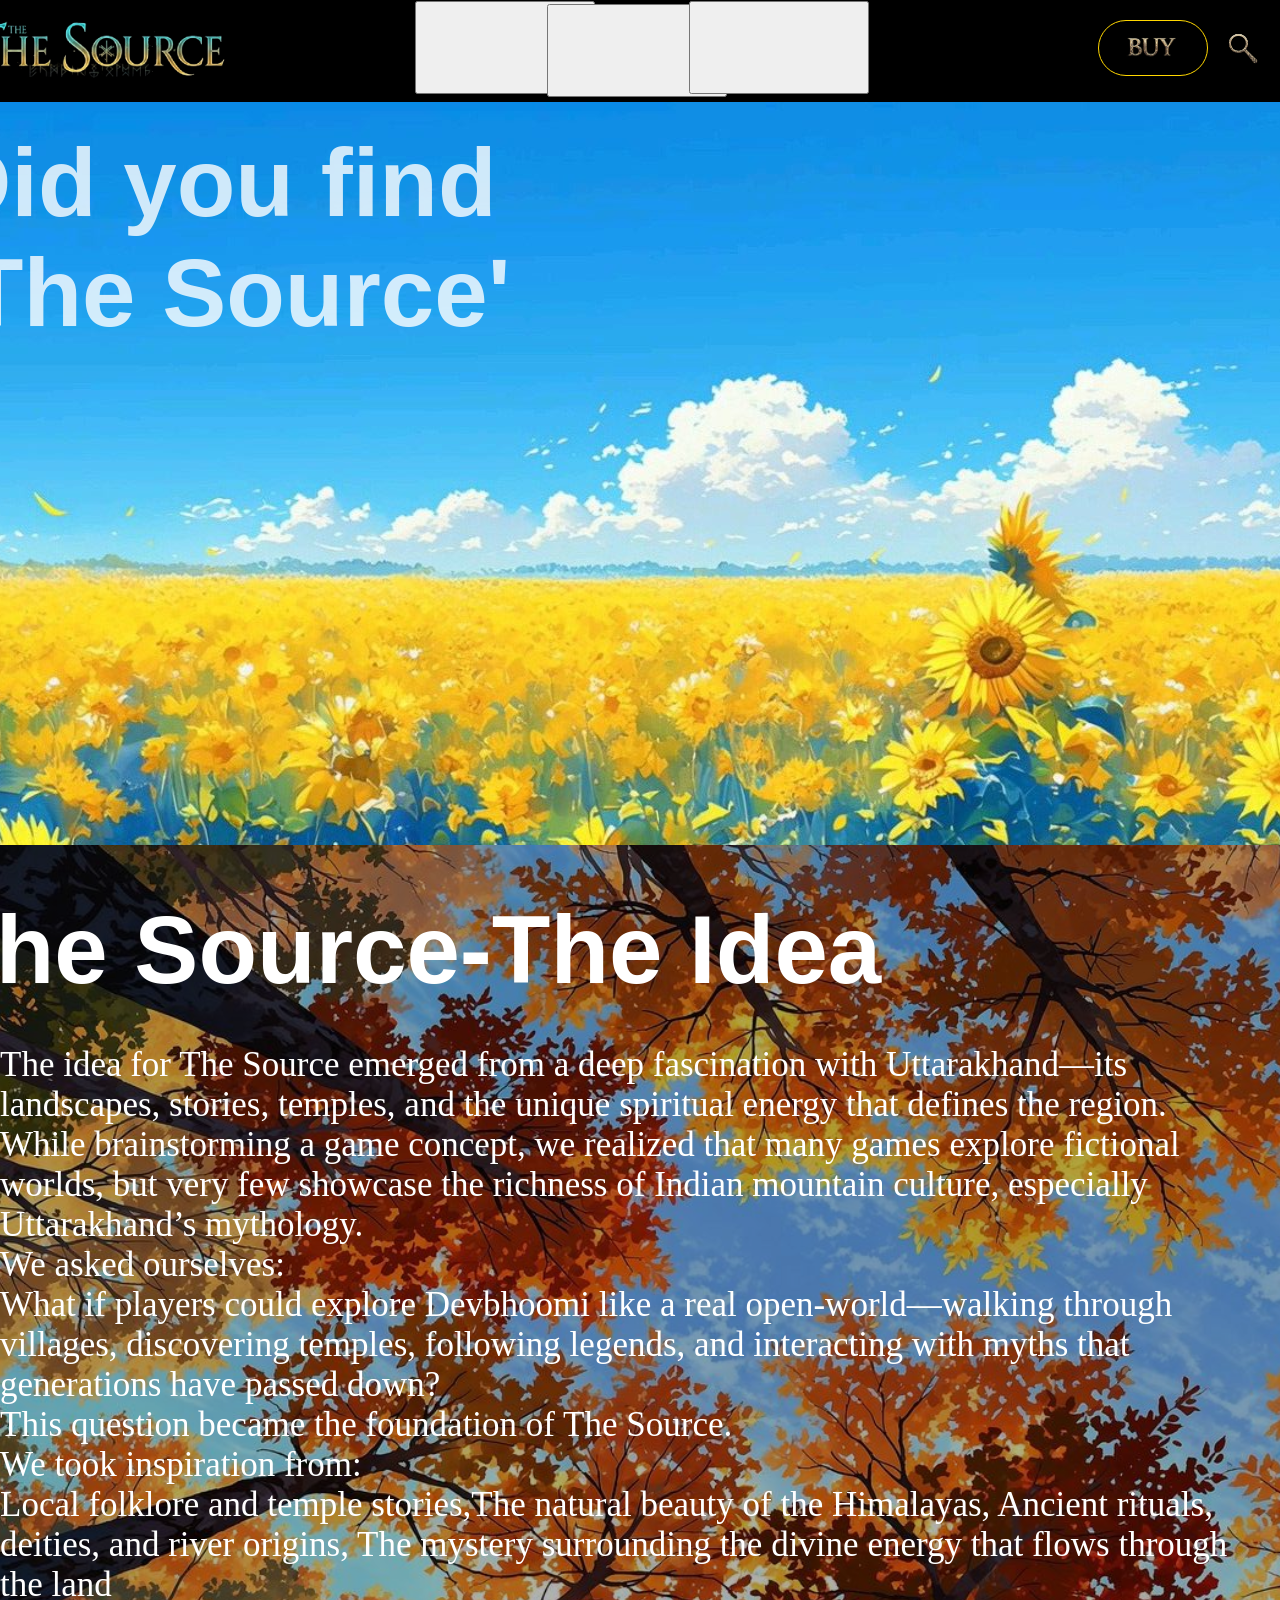
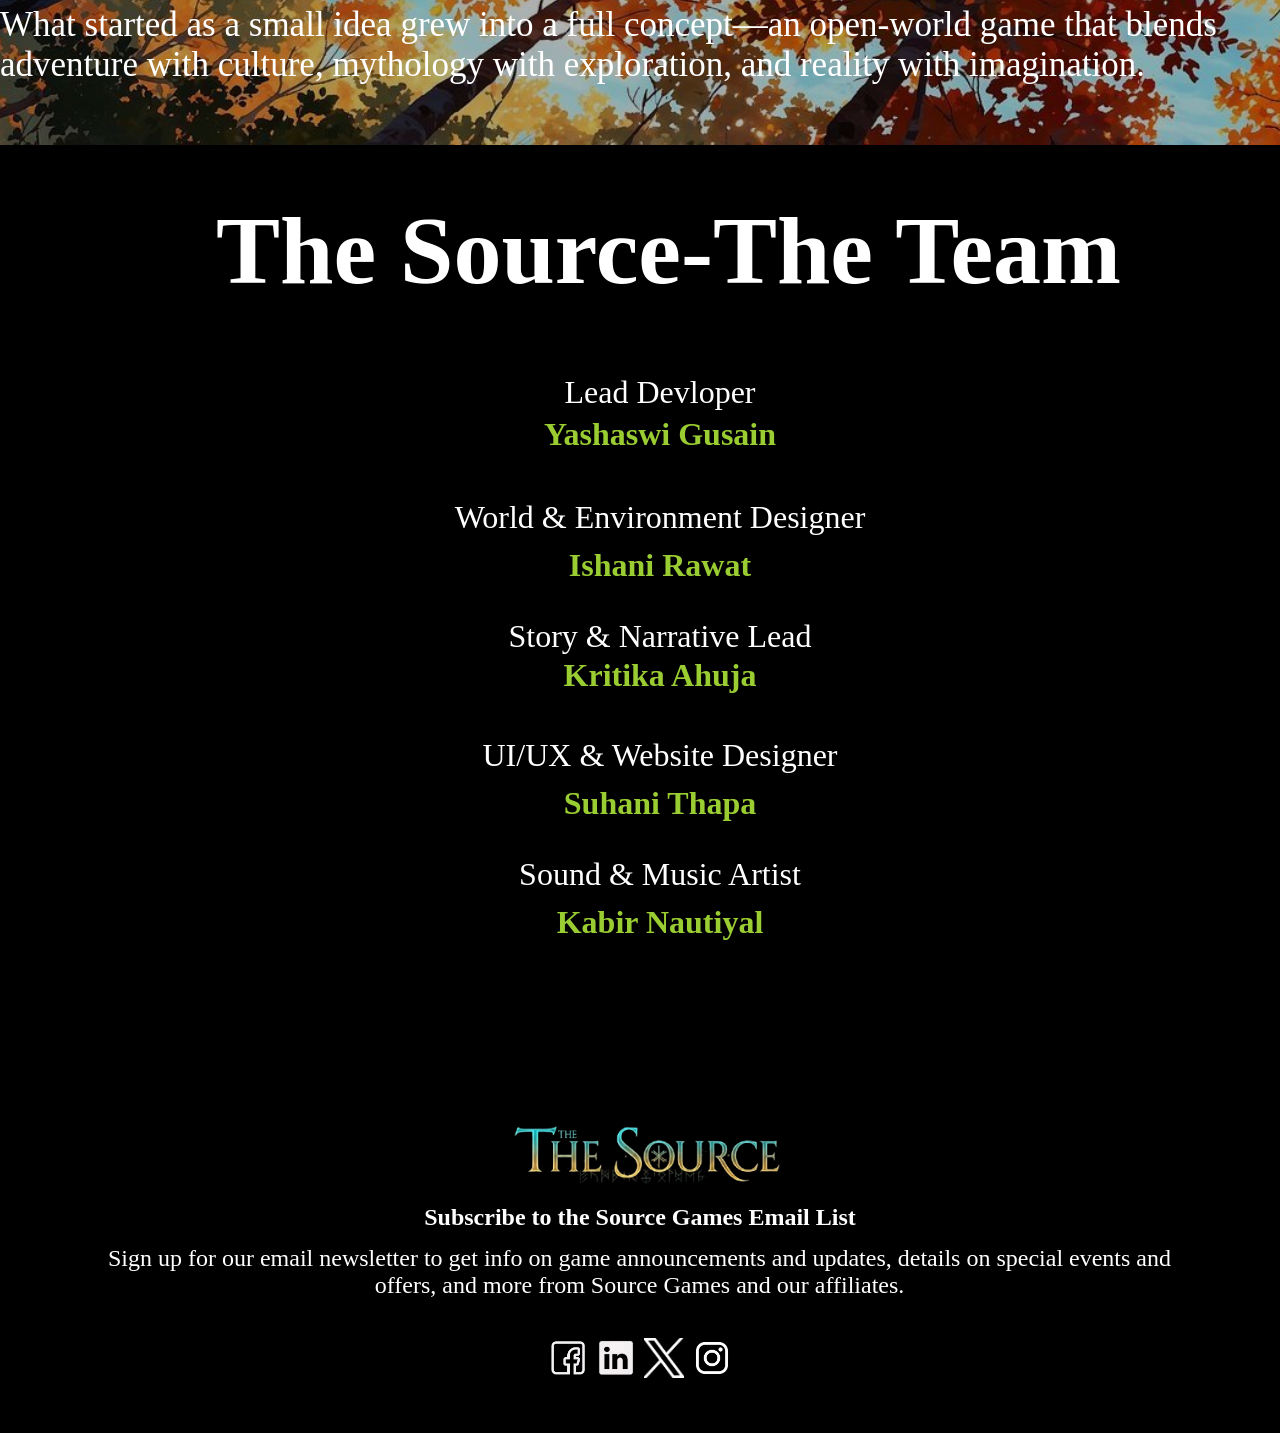
==== About.html @ 4d4bf216 "Day-5_v3_All_Pages_Done" ====
<!DOCTYPE html>
<html lang="en">
<head>
    <meta charset="UTF-8">
    <meta name="viewport" content="width=device-width, initial-scale=1.0">
    <title>Document</title>
    <link rel="stylesheet" href="./About.css">
</head>
<body>
    
<div class="navbar">
        <button class="logo"></button>
        <button class="About"></button>
        <button class="Support"></button>
        <button class="More"></button>
        <button class="Buy"></button>
        <button class="Search"></button>
        <button class="Profile"></button>
    </div>

    <div class="sec1">
        <h2>Did you find <br> 'The Source'</h2>
    </div>

    <div class="sec2">
        <h2>The Source-The Idea</h2>
        <p>The idea for The Source emerged from a deep fascination with Uttarakhand—its landscapes, stories, temples, and the unique spiritual energy that defines the region.
While brainstorming a game concept, we realized that many games explore fictional worlds, but very few showcase the richness of Indian mountain culture, especially Uttarakhand’s mythology.
<br>
We asked ourselves:
<br>
What if players could explore Devbhoomi like a real open-world—walking through villages, discovering temples, following legends, and interacting with myths that generations have passed down?
<br>
This question became the foundation of The Source.
<br>
We took inspiration from:
<br>
Local folklore and temple stories,The natural beauty of the Himalayas, Ancient rituals, deities, and river origins, The mystery surrounding the divine energy that flows through the land
<br>
What started as a small idea grew into a full concept—an open-world game that blends adventure with culture, mythology with exploration, and reality with imagination.
</p>
    </div>

    <div class="sec3">
        <h1>The Source-The Team</h1>
        <h4 class="a">Lead Devloper</h4>
        <h4 class="b"><strong>Yashaswi Gusain</strong></h4>
        <h4 class="c">World & Environment Designer</h4>
        <h4 class="d"><strong>Ishani Rawat</strong></h4>
        <h4 class="e">Story & Narrative Lead</h4>
        <h4 class="f"><strong>Kritika Ahuja</strong></h4>
        <h4 class="g">UI/UX & Website Designer</h4>
        <h4 class="h"><strong>Suhani Thapa</strong></h4>
        <h4 class="i">Sound & Music Artist</h4>
        <h4 class="j"><strong>Kabir Nautiyal</strong></h4>
    </div>

    <div class="Footer">
        <div class="logo7"></div>
        <p class="strong"><strong>Subscribe to the Source Games Email List</strong></p>
        <p class="sign">Sign up for our email newsletter to get info on game announcements and updates, details on special events and offers, and more from Source Games and our affiliates.</p>
        <button class="facebook"></button>
        <button class="twitter"></button>
        <button class="instagram"></button>
        <button class="linkedin"></button>
        <button class="youtube"></button>
    </div>

</body>
</html>
---- About.css ----
*{
    margin: 0;
    padding: 0px;
    box-sizing: border-box;
}
body{
    background-color: black;
    display: flex;
    flex-direction: column;
    justify-content: center;
    align-items: center;
}
.navbar{
    height: 102px;
    width: 1440px;
    background-color: black;
    margin: 0px;
    position: relative;
}

.logo{
    height: 111px;
    width: 391px;
    top:-12px;
    right: 1702px;
    bottom: 3px;
    left: -23px;
    position: absolute;
    background-image: url("cap images/Gemini_Generated_Image_j2ln6qj2ln6qj2ln-removebg-preview.png");
    background-size: cover;
    background-repeat: no-repeat;
    background-position: center;
    background-color: black;
    border: 0px;
}

.About{
    height: 93px;
    width: 180px;
    top: 1px;
    right: 765px;
    bottom: 8px;
    left: 495px;
    position: absolute;
}

.Support{
    height: 93px;
    width: 180px;
    top: 4px;
    right: 633px;
    bottom: 5px;
    left: 627px;
    position: absolute;
}

.More{
    height: 93px;
    width: 180px;
    top: 1px;
    right: 491px;
    bottom: 8px;
    left: 769px;
    position: absolute;
}

.Buy{
    height: 56px;
    width: 110px;
    top: 20px;
    right: 152px;
    bottom: 26px;
    left: 1178px;
    position: absolute;
    border-radius: 50px;
    background-image: url("cap images/Gemini_Generated_Image_oh280yoh280yoh28-removebg-preview.png");
    background-size: cover;
    background-repeat: no-repeat;
    background-position: center;
    background-color: black;
    border: 1px solid gold;
}

.Search{
    height: 67px;
    width: 67px;
    top: 15px;
    right: 85px;
    bottom: 20px;
    left: 1288px;
    position: absolute;
    background-image: url("cap images/Gemini_Generated_Image_vlchwjvlchwjvlch-removebg-preview.png");
    background-size: cover;
    background-repeat: no-repeat;
    background-position: center;
    background-color: black;
    border: 0px;
}

.Profile{
    height: 67px;
    width: 67px;
    top: 15px;
    right: 18px;
    bottom: 20px;
    left: 1355px;
    position: absolute;
    background-image: url("cap images/Gemini_Generated_Image_mceivsmceivsmcei-removebg-preview.png");
    background-size: cover;
    background-repeat: no-repeat;
    background-position: center;
    background-color: black;
    border: 0px;
}

#search-box{
    height: 85px;
    width: 458px;
    top: 232px;
    right: 497px;
    bottom: 192px;
    left: 485px;
    position: absolute;
    border-radius: 50px;
    border: none;
    padding: 20px;
    background-color: black;
    opacity: 0.5;
    color: black;
}

.sec1{
    height: 743px;
    width: 1440px;
    background-image: url("cap images/1a6cfad4905305f734adcc69a7313d26.jpg");
    background-size: cover;
    background-repeat: no-repeat;
    position: relative;
}

.sec1 h2{
    height: 259px;
    width: 629px;
    color: white;
    font-size: 96px;
    top: 26px;
    left: 22px;
    position: absolute;
    font-family: Arial, Helvetica, sans-serif;
    opacity: 0.8;
}

.sec2{
    height: 900px;
    width: 1440px;
    position: relative;
}

.sec2::before{
    content: "";
    position: absolute;
    inset: 0;
    background-image: url("cap images/d0c78e0a2afe5ef4c8c9af0c59337c23.jpg");
    background-size: cover;
    background-repeat: no-repeat;
    opacity: 0.7;
    z-index: -1; 
}

.sec2 h2{
    height: 100px;
    width: 1074px;
    font-size: 96px;
    top: 50px;
    left: 17px;
    position: absolute;
    color: white;
    font-size: 96px;
    font-family: Arial, Helvetica, sans-serif;
}

.sec2 p{
    height: 81px;
    width: 1260px;
    top: 200px;
    left: 80px;
    color: white;
    font-size: 35px;
    position: absolute;
}

.sec3{
    height: 900px;
    width: 1400px;
    position: relative;
}

.sec3 h1{
    height: 259px;
    width: 906px;
    font-size: 96px;
    color: white;
    top: 50px;
    left: 276px;
    position: absolute;
}

.a{
    height: 60px;
    width: 1124px;
    top: 229px;
    left: 158px;
    position: absolute;
    color: white;
    font-size: 32px;
    text-align: center;
    font-weight: 100;
}

.b{
    height: 60px;
    width: 1124px;
    top: 271px;
    left: 158px;
    position: absolute;
    color: yellowgreen;
    font-size: 32px;
    text-align: center;
}

.c{
    height: 60px;
    width: 1124px;
    top: 354px;
    left: 158px;
    position: absolute;
    color: white;
    font-size: 32px;
    text-align: center;
    font-weight: 100;
}

.d{
    height: 60px;
    width: 1124px;
    top: 402px;
    left: 158px;
    position: absolute;
    color: yellowgreen;
    font-size: 32px;
    text-align: center;
}

.e{
    height: 60px;
    width: 1124px;
    top: 473px;
    left: 158px;
    position: absolute;
    color: white;
    font-size: 32px;
    text-align: center;
    font-weight: 100;
}

.f{
    height: 60px;
    width: 1124px;
    top: 512px;
    left: 158px;
    position: absolute;
    color: yellowgreen;
    font-size: 32px;
    text-align: center;
}

.g{
    height: 60px;
    width: 1124px;
    top: 592px;
    left: 158px;
    position: absolute;
    color: white;
    font-size: 32px;
    text-align: center;
    font-weight: 100;
}

.h{
    height: 60px;
    width: 1124px;
    top: 640px;
    left: 158px;
    position: absolute;
    color: yellowgreen;
    font-size: 32px;
    text-align: center;
}

.i{
    height: 60px;
    width: 1124px;
    top: 711px;
    left: 158px;
    position: absolute;
    color: white;
    font-size: 32px;
    text-align: center;
    font-weight: 100;
}

.j{
    height: 60px;
    width: 1124px;
    top: 759px;
    left: 158px;
    position: absolute;
    color: yellowgreen;
    font-size: 32px;
    text-align: center;
}

.Footer{
    height: 388px;
    width: 1440px;
    position: relative;
    background-color: black;
}

.logo7{
    height: 111px;
    width: 401px;
    top: 48px;
    right: 515px;
    bottom: 229px;      
    left: 524px;
    position: absolute;
    background-color: black;
    background-image: url("cap images/Gemini_Generated_Image_j2ln6qj2ln6qj2ln-removebg-preview.png");
    background-size: cover;
    background-repeat: no-repeat;
    background-position: center;
}

.strong{
    height: 36px;
    width: 1440px;
    top: 159px;     
    right: 0px;
    bottom: 193px;
    left: 0px;
    font-size: 24px;
    position: absolute;
    text-align: center;
    color: white;
}

.sign{
    height: 72px;
    width: 1077px;
    top: 200px;
    right: 182px;
    bottom: 116px;
    left: 181px;
    font-size: 24px;
    position: absolute;
    text-align: center;
    color: white;
}

.facebook{
    height: 40px;
    width: 40px;
    top: 293px;
    right: 772px;
    bottom: 55px;
    left: 628px;
    position: absolute;
    background-image: url("cap images/f5a0bum23hqqkb7qk2q1h1lpje.png");
    background-size: cover;
    background-repeat: no-repeat;
    background-position: center;
    background-color: black;
    border: none;
}

.linkedin{
    height: 40px;
    width: 40px;
    top: 293px;
    right: 724px;
    bottom: 55px;
    left: 676px;
    position: absolute;
    background-image: url("cap images/3kft339tguuarggagqlqho6dbh.png");
    background-size: cover;
    background-repeat: no-repeat;
    background-position: center;
    background-color: black;
    border: none;
}
.twitter{
    height: 40px;
    width: 40px;
    top: 293px;
    right: 676px;
    bottom: 55px;
    left: 724px;
    position: absolute;
    background-image: url("cap images/Twitter-X-White-Logo-PNG.png");
    background-size: cover;
    background-repeat: no-repeat;
    background-position: center;
    background-color: black;
    border: none;
}
.instagram{
    height: 40px;
    width: 40px;
    top: 293px;
    right: 628px;
    bottom: 55px;
    left: 772px;
    position: absolute;
    background-image: url("cap images/image copy 7.png");
    background-size: cover;
    background-repeat: no-repeat;
    background-position: center;
    background-color: black;
    border: none;
}
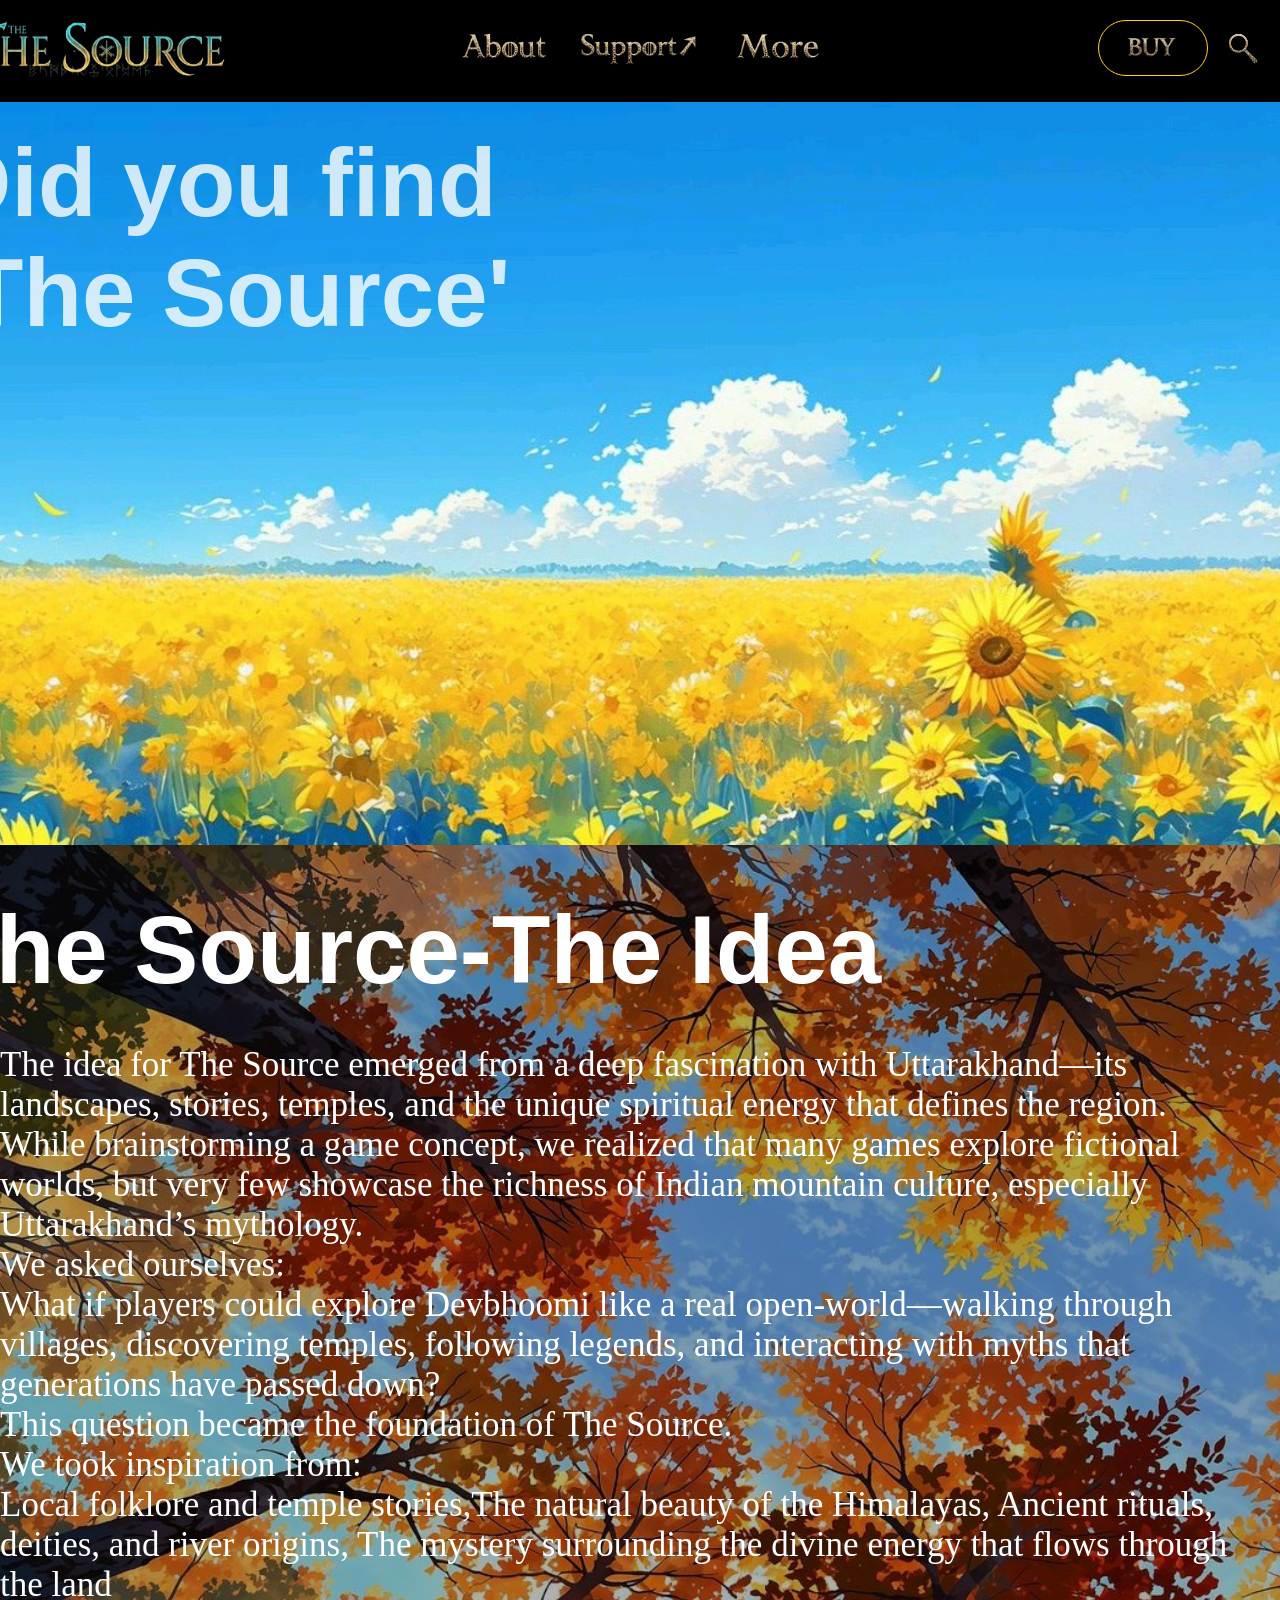
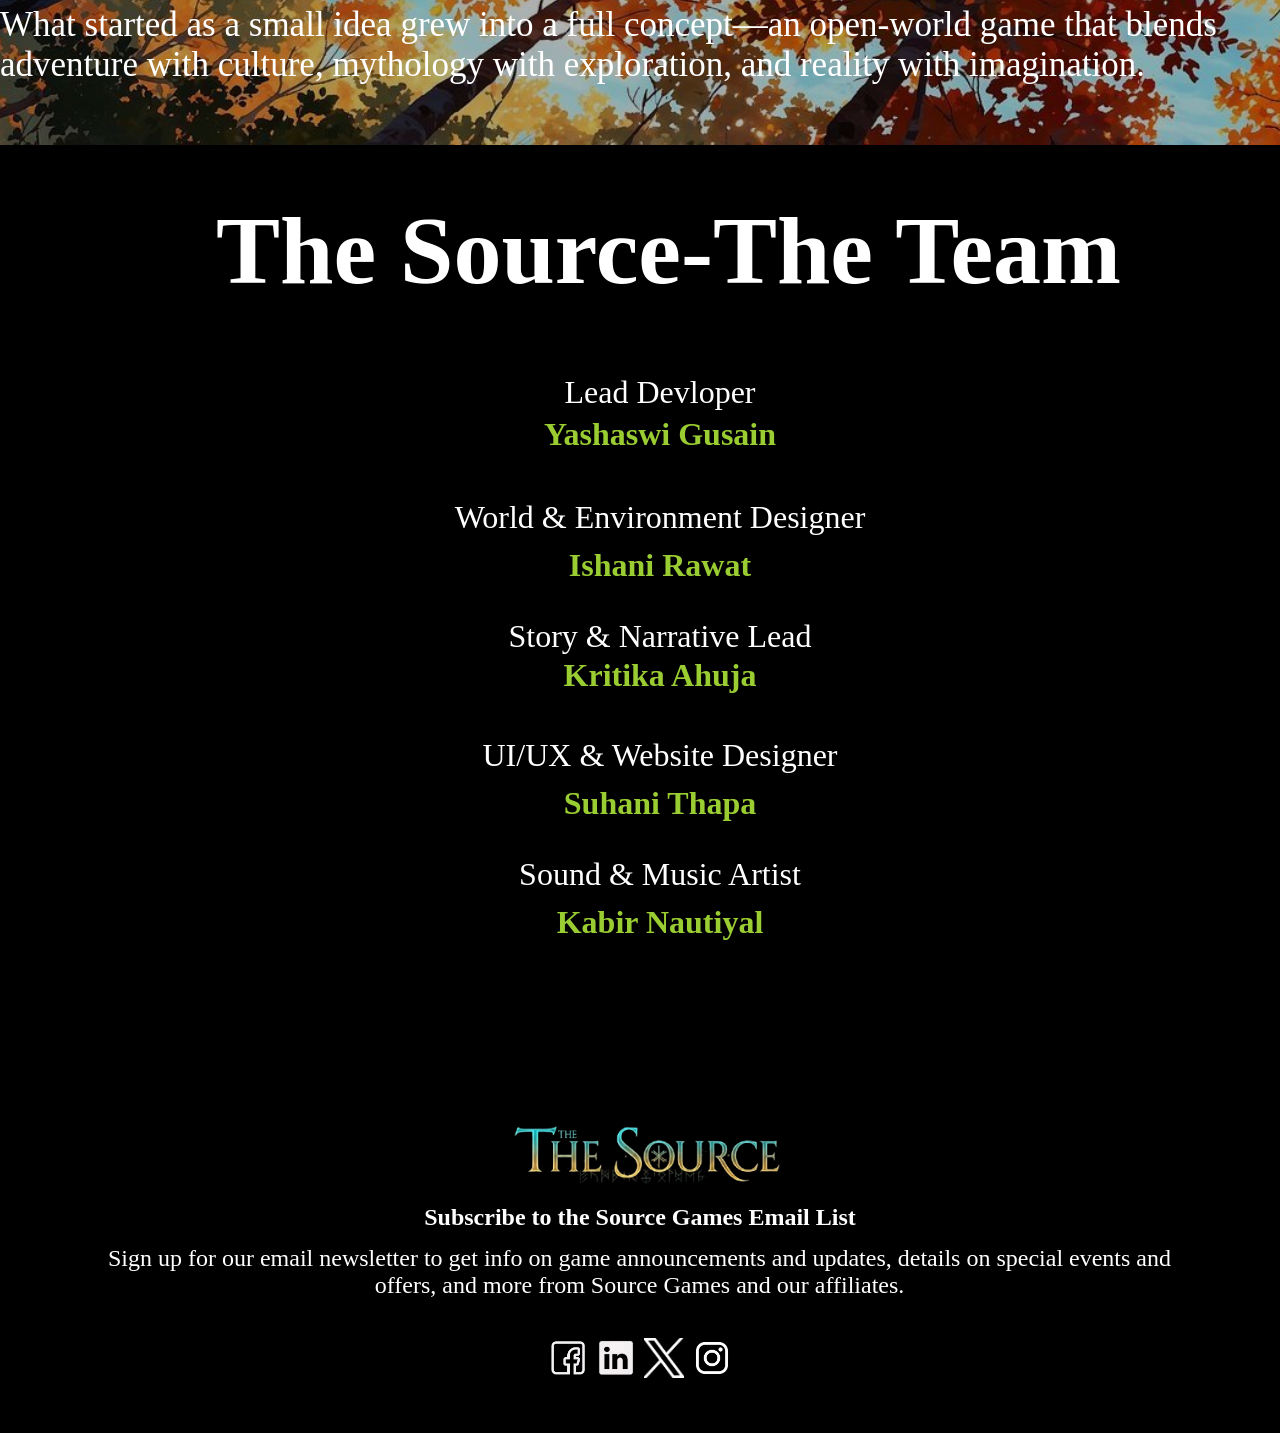
==== commit 2594abe3: "Day-6_More_Detailing" ====
--- a/About.html
+++ b/About.html
@@ -9,13 +9,13 @@
 <body>
     
 <div class="navbar">
-        <button class="logo"></button>
-        <button class="About"></button>
-        <button class="Support"></button>
-        <button class="More"></button>
-        <button class="Buy"></button>
-        <button class="Search"></button>
-        <button class="Profile"></button>
+        <a href="./PAGE1.HTML"><button class="logo"></button></a>
+        <a href="./About.html"><button class="About"></button></a>
+        <a href="./Support.html"><button class="Support"></button></a>
+        <a href="./More.html"><button class="More"></button></a>
+        <a href="#"><button class="Buy"></button></a>
+        <a href="#"><button class="Search"></button></a>
+        <a href="#"><button class="Profile"></button></a>
     </div>
 
     <div class="sec1">
@@ -59,11 +59,11 @@
         <div class="logo7"></div>
         <p class="strong"><strong>Subscribe to the Source Games Email List</strong></p>
         <p class="sign">Sign up for our email newsletter to get info on game announcements and updates, details on special events and offers, and more from Source Games and our affiliates.</p>
-        <button class="facebook"></button>
-        <button class="twitter"></button>
-        <button class="instagram"></button>
-        <button class="linkedin"></button>
-        <button class="youtube"></button>
+        <a href="#"><button class="facebook"></button></a>
+        <a href="#"></a><button class="twitter"></button></a>
+        <a href="#"></a><button class="instagram"></button></a>
+        <a href="#"></a><button class="linkedin"></button></a>
+        <a href="#"></a><button class="youtube"></button></a>
     </div>
 
 </body>
--- a/About.css
+++ b/About.css
@@ -42,6 +42,13 @@
     bottom: 8px;
     left: 495px;
     position: absolute;
+    background-image: url("cap images/Gemini_Generated_Image_ah5ysaah5ysaah5y-removebg-preview.png");
+    background-size: cover;
+    background-repeat: no-repeat;
+    background-position: center;
+    background-color: black;
+    border-radius: 50px;
+    border: none;
 }
 
 .Support{
@@ -52,6 +59,14 @@
     bottom: 5px;
     left: 627px;
     position: absolute;
+    background-image: url("cap images/Gemini_Generated_Image_rwcdjyrwcdjyrwcd-removebg-preview.png");
+    background-size: cover;
+    background-repeat: no-repeat;
+    background-position: center;
+    background-color: black;
+    border-radius: 50px;
+    border: none;
+    z-index: 1;
 }
 
 .More{
@@ -62,6 +77,13 @@
     bottom: 8px;
     left: 769px;
     position: absolute;
+    background-image: url("cap images/Gemini_Generated_Image_52whpf52whpf52wh-removebg-preview.png");
+    background-size: cover;
+    background-repeat: no-repeat;
+    background-position: center;
+    background-color: black;
+    border-radius: 50px;
+    border: none;
 }
 
 .Buy{
@@ -136,6 +158,7 @@
     background-size: cover;
     background-repeat: no-repeat;
     position: relative;
+    border-radius: 30px;
 }
 
 .sec1 h2{
@@ -428,4 +451,8 @@
     background-position: center;
     background-color: black;
     border: none;
+}
+
+button:hover{
+    cursor: pointer;
 }
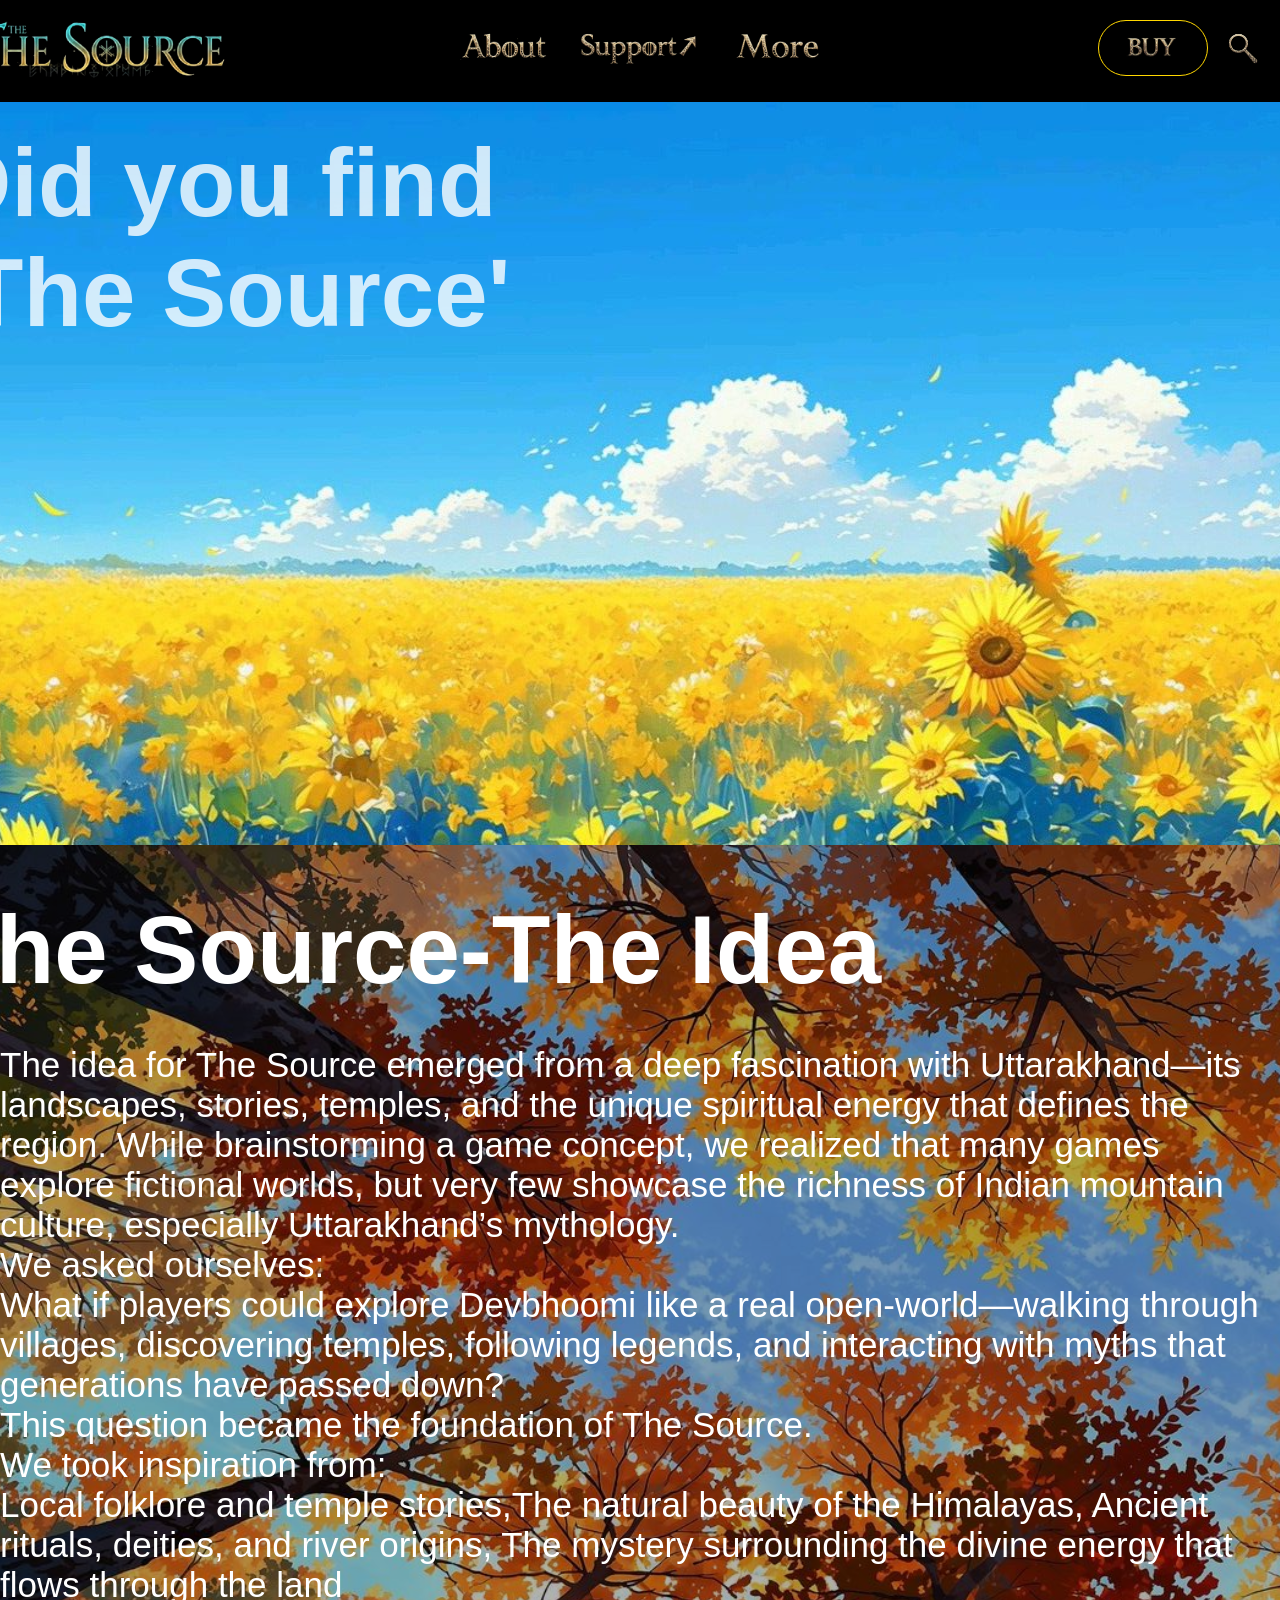
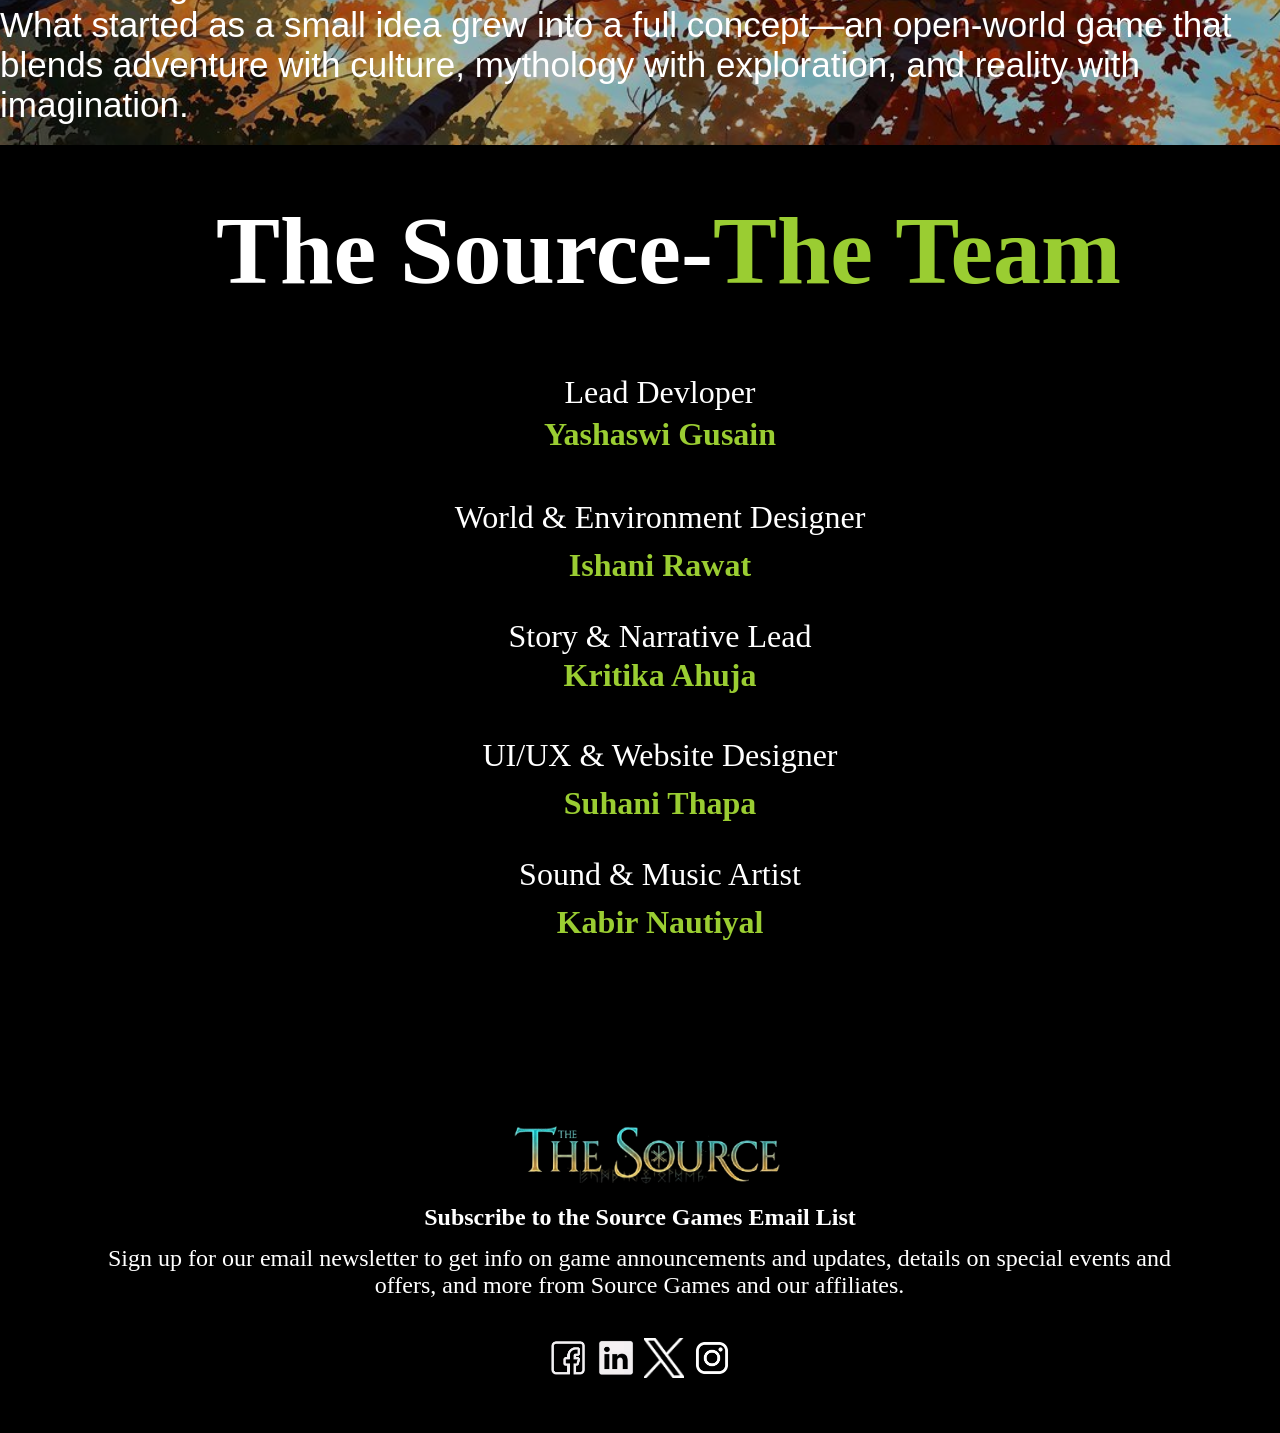
==== commit d62f1f3d: "Day-6_v2" ====
--- a/About.html
+++ b/About.html
@@ -42,7 +42,7 @@
     </div>
 
     <div class="sec3">
-        <h1>The Source-The Team</h1>
+        <h1>The Source-<span style="color: yellowgreen;">The Team</span></h1>
         <h4 class="a">Lead Devloper</h4>
         <h4 class="b"><strong>Yashaswi Gusain</strong></h4>
         <h4 class="c">World & Environment Designer</h4>
--- a/About.css
+++ b/About.css
@@ -210,7 +210,9 @@
     color: white;
     font-size: 35px;
     position: absolute;
-}
+    font-family: Arial, Helvetica, sans-serif;
+}
+
 
 .sec3{
     height: 900px;
@@ -240,6 +242,10 @@
     font-weight: 100;
 }
 
+.a:hover{
+    font-size: 35px;
+}
+
 .b{
     height: 60px;
     width: 1124px;
@@ -251,6 +257,10 @@
     text-align: center;
 }
 
+.b:hover{
+    font-size: 37px;
+}
+
 .c{
     height: 60px;
     width: 1124px;
@@ -263,6 +273,10 @@
     font-weight: 100;
 }
 
+.c:hover{
+    font-size: 35px;
+}
+
 .d{
     height: 60px;
     width: 1124px;
@@ -274,6 +288,10 @@
     text-align: center;
 }
 
+.d:hover{
+   font-size: 37px; 
+}
+
 .e{
     height: 60px;
     width: 1124px;
@@ -286,6 +304,10 @@
     font-weight: 100;
 }
 
+.e:hover{
+    font-size: 35px;
+}
+
 .f{
     height: 60px;
     width: 1124px;
@@ -297,6 +319,10 @@
     text-align: center;
 }
 
+.f:hover{
+    font-size: 37px;
+}
+
 .g{
     height: 60px;
     width: 1124px;
@@ -309,6 +335,10 @@
     font-weight: 100;
 }
 
+.g:hover{
+    font-size: 35px;
+}
+
 .h{
     height: 60px;
     width: 1124px;
@@ -320,6 +350,10 @@
     text-align: center;
 }
 
+.h:hover{
+    font-size: 37px;
+}
+
 .i{
     height: 60px;
     width: 1124px;
@@ -332,6 +366,10 @@
     font-weight: 100;
 }
 
+.i:hover{
+    font-size: 35px;
+}
+
 .j{
     height: 60px;
     width: 1124px;
@@ -341,6 +379,10 @@
     color: yellowgreen;
     font-size: 32px;
     text-align: center;
+}
+
+.j:hover{
+    font-size: 37px;
 }
 
 .Footer{
@@ -455,4 +497,5 @@
 
 button:hover{
     cursor: pointer;
-}+}
+
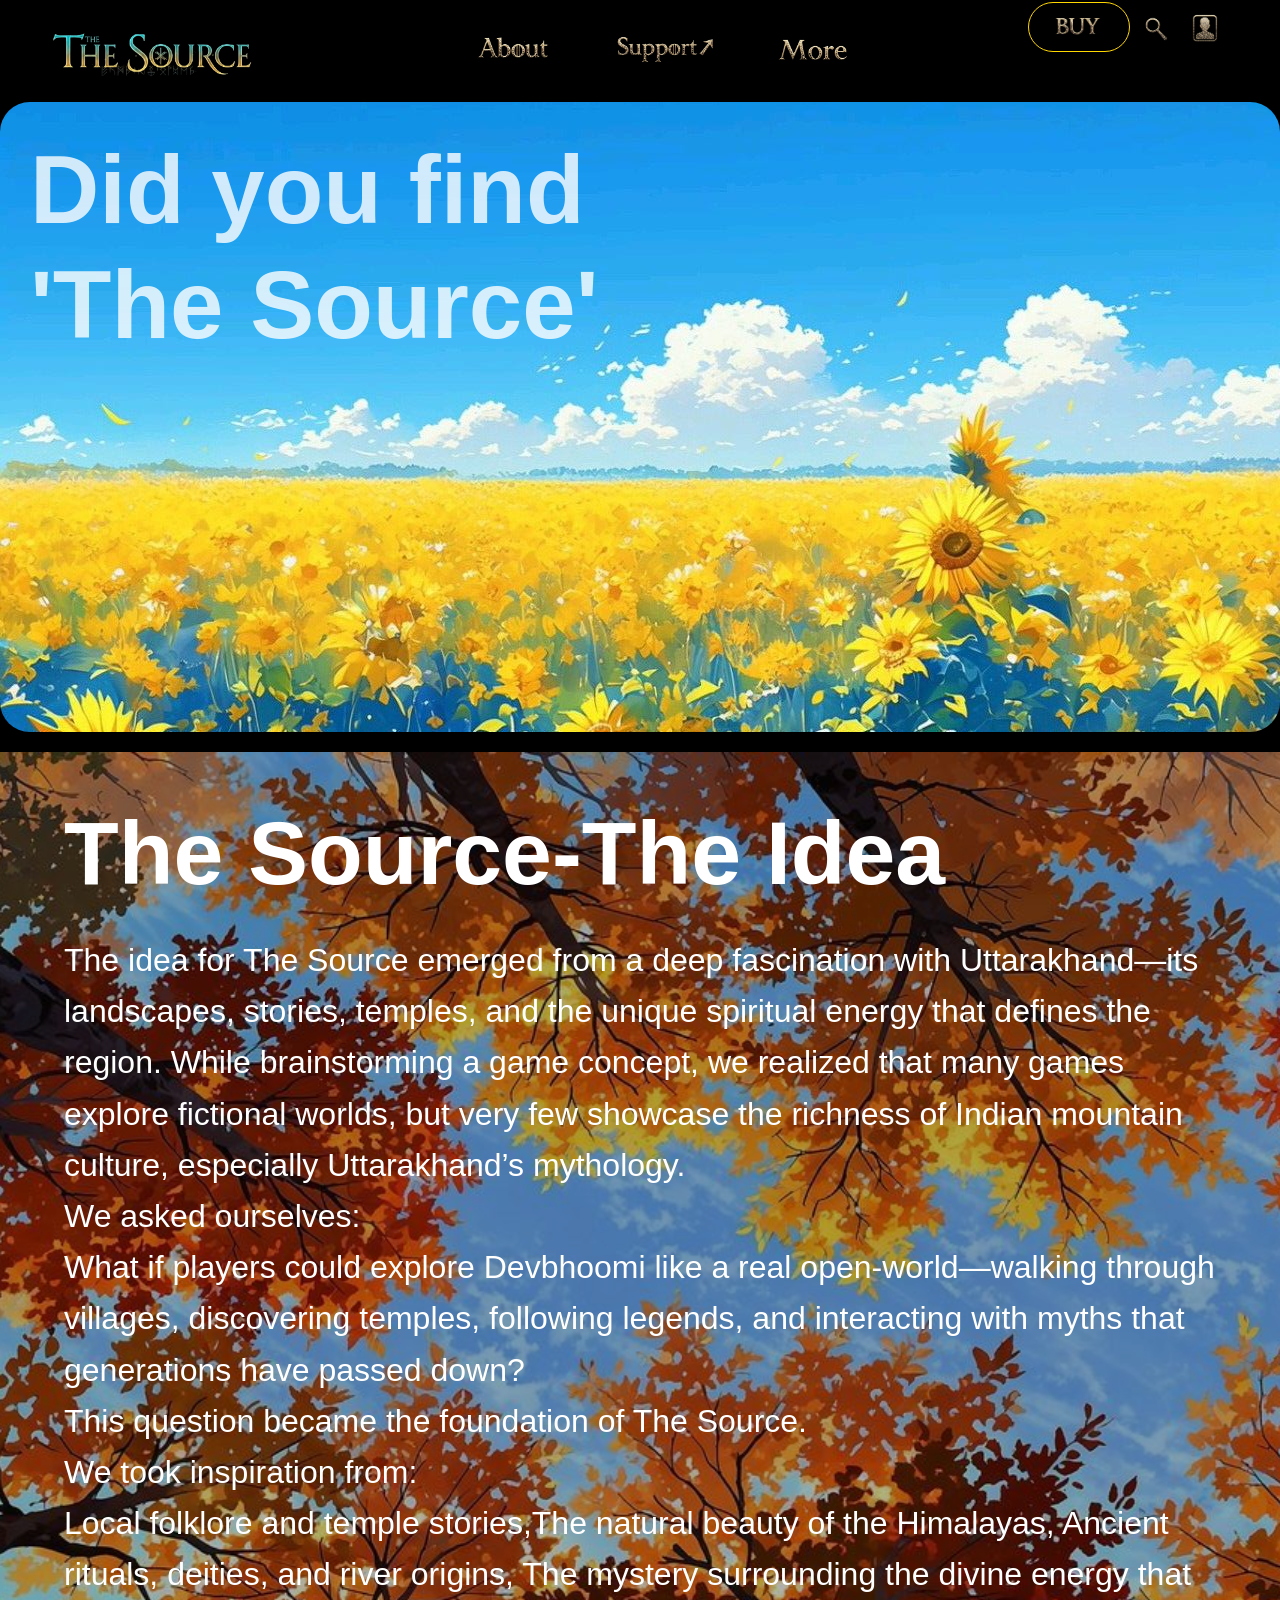
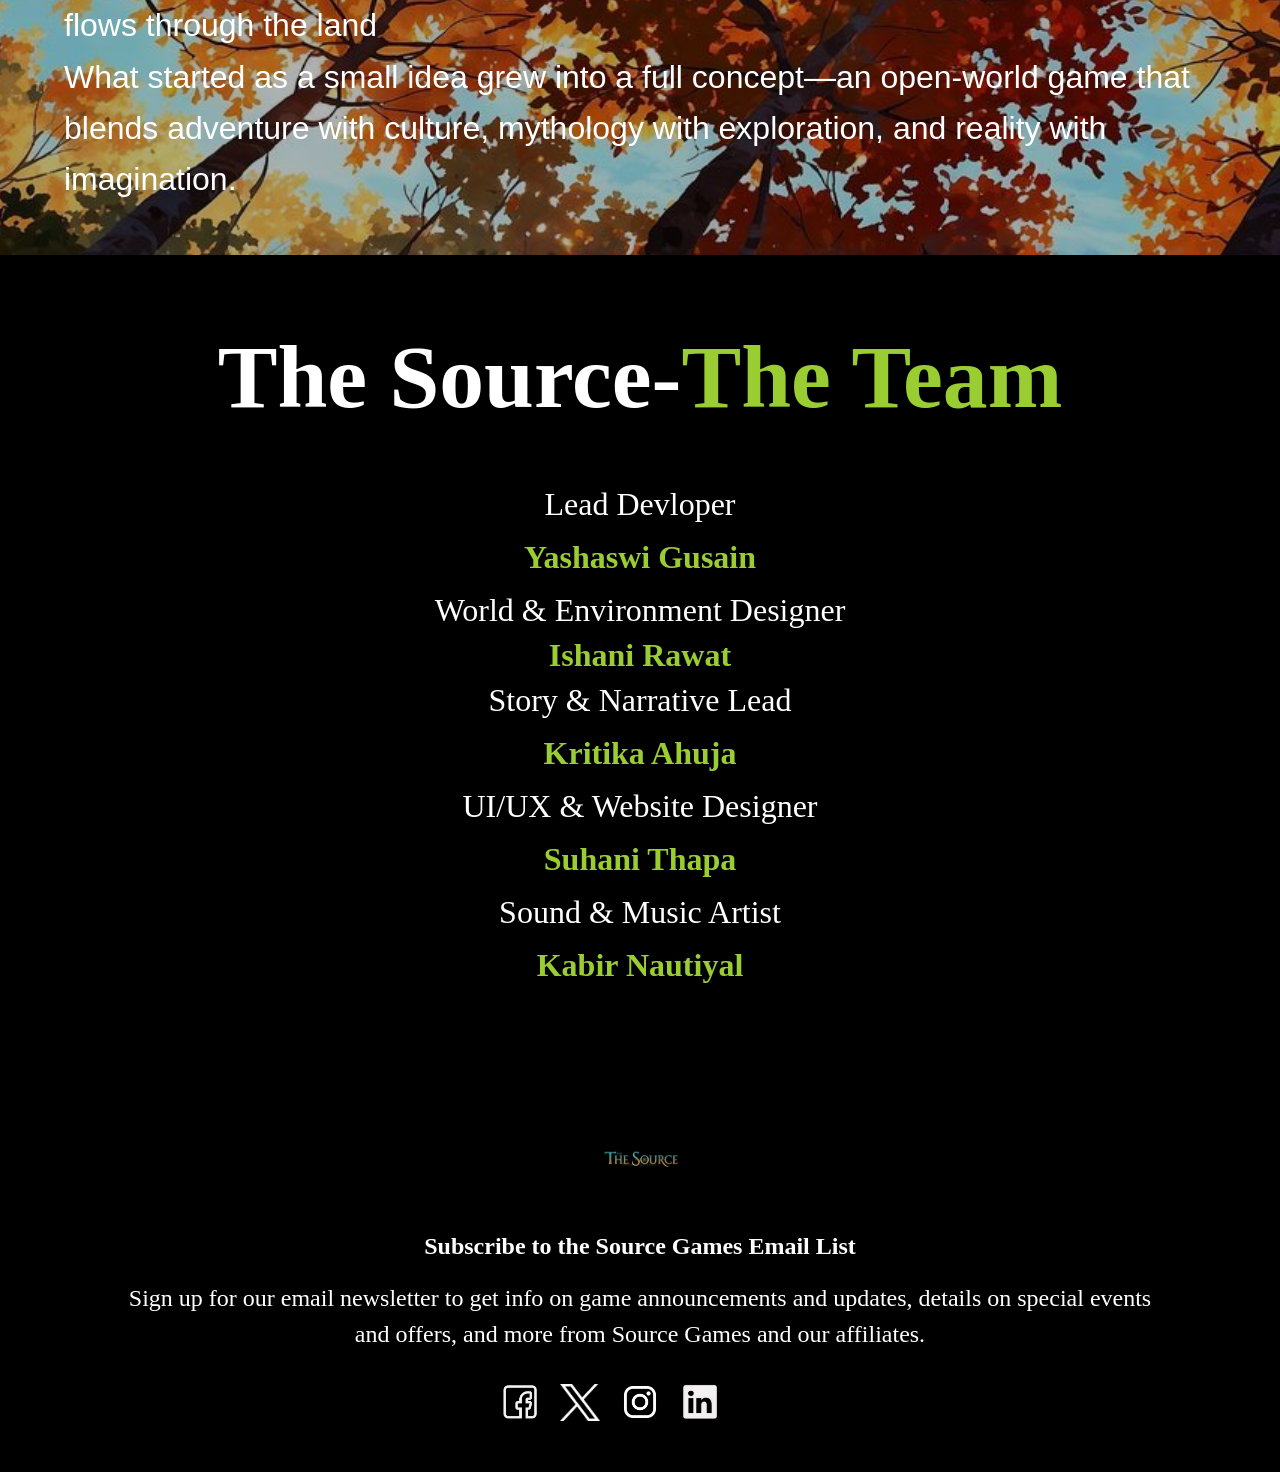
==== commit 62874568: "Day-7_Responsiveness" ====
--- a/About.html
+++ b/About.html
@@ -9,13 +9,21 @@
 <body>
     
 <div class="navbar">
-        <a href="./PAGE1.HTML"><button class="logo"></button></a>
-        <a href="./About.html"><button class="About"></button></a>
-        <a href="./Support.html"><button class="Support"></button></a>
-        <a href="./More.html"><button class="More"></button></a>
+        <div class="logo">
+        <!-- <a href="./PAGE1.HTML"> -->
+            <!-- <img class="logo" src="cap images/Gemini_Generated_Image_j2ln6qj2ln6qj2ln-removebg-preview.png" alt=""> -->
+        <!-- </a> -->
+        </div>
+        <div class="m">
+            <a href="./About.html"><button class="About"></button></a>
+            <a href="./Support.html"><button class="Support"></button></a>
+            <a href="./More.html"><button class="More"></button></a>
+        </div>
+        <div class="d">
         <a href="#"><button class="Buy"></button></a>
         <a href="#"><button class="Search"></button></a>
         <a href="#"><button class="Profile"></button></a>
+        </div>
     </div>
 
     <div class="sec1">
--- a/About.css
+++ b/About.css
@@ -3,97 +3,127 @@
     padding: 0px;
     box-sizing: border-box;
 }
+
 body{
     background-color: black;
     display: flex;
     flex-direction: column;
     justify-content: center;
     align-items: center;
-}
+    /* Changed: Made margins responsive using percentage and max-width */
+    margin-left: 5%;
+    margin-right: 5%;
+    max-width: 1600px;
+    margin-left: auto;
+    margin-right: auto;
+}
+
+/* ==================== NAVBAR - Made Fully Responsive ==================== */
 .navbar{
     height: 102px;
-    width: 1440px;
-    background-color: black;
-    margin: 0px;
-    position: relative;
+    width: 100%;
+    background-color: black;
+    /* Removed: Fixed margin-left */
+    position: relative;
+    display: flex;
+    /* align-items: center; */
+    justify-content: space-between;
+    /* padding: 0px 2%; */
+    flex-wrap: wrap;
+    /* Added: Prevent overflow */
+    overflow: hidden;
 }
 
 .logo{
-    height: 111px;
-    width: 391px;
-    top:-12px;
-    right: 1702px;
-    bottom: 3px;
-    left: -23px;
-    position: absolute;
+    /* Changed: Made dimensions responsive */
+    height: 100px;
+    width: clamp(391px, 25vw, 391px);
+    width: 300px;
+    position: relative;
+    /* Removed: Fixed positioning values */
     background-image: url("cap images/Gemini_Generated_Image_j2ln6qj2ln6qj2ln-removebg-preview.png");
+
     background-size: cover;
     background-repeat: no-repeat;
-    background-position: center;
+    background-position:center;
     background-color: black;
     border: 0px;
+    flex-shrink: 0;
+
+}
+
+.m{
+    display:flex;
+    height: 102px;
+    justify-content: center;
+    align-items: center;
+    gap: -100px;
+}
+
+.d{
+    display: flex;
+    height: 102px;
+    justify-content: center;
+    align-items: center;
+    /* gap: -100px; */
+    margin-right: 50px;
+
+}
+
+/* Changed: Navigation buttons to use relative positioning and flexbox */
+.navbar a:nth-child(2),
+.navbar a:nth-child(3),
+.navbar a:nth-child(4) {
+    display: flex;
+}
+
+.About,
+.Support,
+.More{
+    /* Changed: Made responsive with max dimensions */
+    height: 60px;
+    width: 150px;
+    /* width: clamp(100px, 12vw, 180px); */
+    position: relative;
+    background-size: contain;
+    background-repeat: no-repeat;
+    background-position: center;
+    background-color: black;
+    border-radius: 50px;
+    border: none;
+    flex-shrink: 0;
+    /* margin: 10px; */
 }
 
 .About{
-    height: 93px;
-    width: 180px;
-    top: 1px;
-    right: 765px;
-    bottom: 8px;
-    left: 495px;
-    position: absolute;
     background-image: url("cap images/Gemini_Generated_Image_ah5ysaah5ysaah5y-removebg-preview.png");
     background-size: cover;
     background-repeat: no-repeat;
     background-position: center;
-    background-color: black;
-    border-radius: 50px;
-    border: none;
+    padding: 0px;
+    /* margin-right: 10px; */
 }
 
 .Support{
-    height: 93px;
-    width: 180px;
-    top: 4px;
-    right: 633px;
-    bottom: 5px;
-    left: 627px;
-    position: absolute;
     background-image: url("cap images/Gemini_Generated_Image_rwcdjyrwcdjyrwcd-removebg-preview.png");
     background-size: cover;
     background-repeat: no-repeat;
     background-position: center;
-    background-color: black;
-    border-radius: 50px;
-    border: none;
     z-index: 1;
+    /* margin-left: 10px;
+    margin-right: 10px; */
 }
 
 .More{
-    height: 93px;
-    width: 180px;
-    top: 1px;
-    right: 491px;
-    bottom: 8px;
-    left: 769px;
-    position: absolute;
     background-image: url("cap images/Gemini_Generated_Image_52whpf52whpf52wh-removebg-preview.png");
     background-size: cover;
     background-repeat: no-repeat;
     background-position: center;
-    background-color: black;
-    border-radius: 50px;
-    border: none;
 }
 
 .Buy{
-    height: 56px;
-    width: 110px;
-    top: 20px;
-    right: 152px;
-    bottom: 26px;
-    left: 1178px;
-    position: absolute;
+    height: 50px;
+    width: clamp(80px, 8vw, 110px);
     border-radius: 50px;
     background-image: url("cap images/Gemini_Generated_Image_oh280yoh280yoh28-removebg-preview.png");
     background-size: cover;
@@ -101,48 +131,41 @@
     background-position: center;
     background-color: black;
     border: 1px solid gold;
+    flex-shrink: 0;
 }
 
 .Search{
-    height: 67px;
-    width: 67px;
-    top: 15px;
-    right: 85px;
-    bottom: 20px;
-    left: 1288px;
-    position: absolute;
+    height: 50px;
+    width: 50px;
     background-image: url("cap images/Gemini_Generated_Image_vlchwjvlchwjvlch-removebg-preview.png");
     background-size: cover;
     background-repeat: no-repeat;
     background-position: center;
     background-color: black;
     border: 0px;
+    flex-shrink: 0;
 }
 
 .Profile{
-    height: 67px;
-    width: 67px;
-    top: 15px;
-    right: 18px;
-    bottom: 20px;
-    left: 1355px;
-    position: absolute;
+    height: 50px;
+    width: 50px;
     background-image: url("cap images/Gemini_Generated_Image_mceivsmceivsmcei-removebg-preview.png");
     background-size: cover;
     background-repeat: no-repeat;
     background-position: center;
     background-color: black;
     border: 0px;
+    flex-shrink: 0;
 }
 
 #search-box{
+    /* Changed: Made responsive */
     height: 85px;
-    width: 458px;
-    top: 232px;
-    right: 497px;
-    bottom: 192px;
-    left: 485px;
+    width: min(458px, 90%);
     position: absolute;
+    top: 50%;
+    left: 50%;
+    transform: translate(-50%, -50%);
     border-radius: 50px;
     border: none;
     padding: 20px;
@@ -151,32 +174,46 @@
     color: black;
 }
 
+/* ==================== SECTION 1 - Hero Section ==================== */
 .sec1{
-    height: 743px;
-    width: 1440px;
+    /* Changed: Made responsive height and width */
+    min-height: 500px;
+    height: clamp(500px, 70vh, 743px);
+    width: 100%;
     background-image: url("cap images/1a6cfad4905305f734adcc69a7313d26.jpg");
     background-size: cover;
     background-repeat: no-repeat;
+    background-position: center;
     position: relative;
     border-radius: 30px;
+    /* Added: Padding for content spacing */
+    padding: 30px;
+    display: flex;
+    align-items: flex-start;
+    margin-bottom: 20px;
 }
 
 .sec1 h2{
-    height: 259px;
-    width: 629px;
-    color: white;
-    font-size: 96px;
-    top: 26px;
-    left: 22px;
-    position: absolute;
+    /* Changed: Made heading responsive */
+    color: white;
+    font-size: clamp(48px, 8vw, 96px);
+    position: relative;
     font-family: Arial, Helvetica, sans-serif;
     opacity: 0.8;
-}
-
+    line-height: 1.2;
+    max-width: 90%;
+}
+
+/* ==================== SECTION 2 - The Idea Section ==================== */
 .sec2{
-    height: 900px;
-    width: 1440px;
-    position: relative;
+    /* Changed: Made responsive dimensions */
+    min-height: 600px;
+    height: auto;
+    width: 100%;
+    position: relative;
+    /* Added: Padding for content */
+    padding: 50px 5%;
+    margin-bottom: 20px;
 }
 
 .sec2::before{
@@ -186,316 +223,1048 @@
     background-image: url("cap images/d0c78e0a2afe5ef4c8c9af0c59337c23.jpg");
     background-size: cover;
     background-repeat: no-repeat;
+    background-position: center;
+    opacity: 0.2;
+    z-index: -1; 
+}
+
+.sec2 h2{
+    /* Changed: Responsive heading */
+    width: 100%;
+    font-size: clamp(36px, 7vw, 96px);
+    position: relative;
+    color: white;
+    font-family: Arial, Helvetica, sans-serif;
+    margin-bottom: 30px;
+}
+
+.sec2 p{
+    /* Changed: Responsive paragraph */
+    width: 100%;
+    max-width: 1360px;
+    color: white;
+    font-size: clamp(18px, 2.5vw, 35px);
+    position: relative;
+    font-family: Arial, Helvetica, sans-serif;
+    line-height: 1.6;
+}
+
+/* ==================== SECTION 3 - Team Section ==================== */
+.sec3{
+    /* Changed: Made responsive */
+    min-height: 700px;
+    height: auto;
+    width: 100%;
+    position: relative;
+    /* Added: Padding and centering */
+    padding: 50px 5%;
+    margin-bottom: 20px;
+}
+
+.sec3 h1{
+    /* Changed: Responsive main heading */
+    width: 100%;
+    font-size: clamp(36px, 7vw, 96px);
+    color: white;
+    position: relative;
+    text-align: center;
+    margin-bottom: 50px;
+}
+
+/* Changed: Made team member listings responsive with consistent spacing */
+.sec3 h4 {
+    width: 100%;
+    max-width: 1124px;
+    margin: 0 auto;
+    position: relative;
+    font-size: clamp(20px, 2.8vw, 32px);
+    text-align: center;
+    padding: 8px 0;
+    transition: font-size 0.2s ease;
+}
+
+.a{
+    color: white;
+    font-weight: 100;
+    margin-top: 10px;
+}
+
+.a:hover{
+    font-size: clamp(22px, 3vw, 35px);
+}
+
+.b{
+    color: yellowgreen;
+    font-weight: 100;
+    margin-top: 10px;
+}
+
+.b:hover{
+    font-size: clamp(23px, 3.2vw, 37px);
+}
+
+.c{
+    color: white;
+    font-weight: 100;
+    margin-top: 10px;
+}
+
+.c:hover{
+    font-size: clamp(22px, 3vw, 35px);
+}
+
+.d{
+    color: yellowgreen;
+    font-weight: 100;
+    margin-top: 10px;
+    height: 37px;
+}
+
+.d:hover{
+   font-size: clamp(23px, 3.2vw, 37px);
+}
+
+.e{
+    color: white;
+    font-weight: 100;
+}
+
+.e:hover{
+    font-size: clamp(22px, 3vw, 35px);
+}
+
+.f{
+    color: yellowgreen;
+    margin-bottom: 30px;
+}
+
+.f:hover{
+    font-size: clamp(23px, 3.2vw, 37px);
+}
+
+.g{
+    color: white;
+    font-weight: 100;
+}
+
+.g:hover{
+    font-size: clamp(22px, 3vw, 35px);
+}
+
+.h{
+    color: yellowgreen;
+    margin-bottom: 30px;
+}
+
+.h:hover{
+    font-size: clamp(23px, 3.2vw, 37px);
+}
+
+.i{
+    color: white;
+    font-weight: 100;
+}
+
+.i:hover{
+    font-size: clamp(22px, 3vw, 35px);
+}
+
+.j{
+    color: yellowgreen;
+    margin-bottom: 30px;
+}
+
+.j:hover{
+    font-size: clamp(23px, 3.2vw, 37px);
+}
+
+/* ==================== FOOTER - Made Responsive ==================== */
+.Footer{
+    min-height: 300px;
+    width: 100%;
+    position: relative;
+    background-color: black;
+    padding: 40px 5%;
+    text-align: center;
+}
+
+.logo7{
+    /* Changed: Responsive footer logo */
+    height: clamp(70px, 10vw, 111px);
+    width: clamp(250px, 35vw, 401px);
+    margin: 0 auto 20px;
+    position: relative;
+    background-color: black;
+    background-image: url("cap images/Gemini_Generated_Image_j2ln6qj2ln6qj2ln-removebg-preview.png");
+    background-size:cover;
+    background-repeat: no-repeat;
+    background-position: center;
+}
+
+.strong{
+    width: 100%;
+    font-size: clamp(18px, 2.5vw, 24px);
+    margin: 20px 0;
+    color: white;
+}
+
+.sign{
+    width: 90%;
+    max-width: 1077px;
+    font-size: clamp(14px, 2vw, 24px);
+    margin: 20px auto;
+    color: white;
+    line-height: 1.5;
+}
+
+/* Changed: Social media buttons container */
+.Footer .facebook,
+.Footer .linkedin,
+.Footer .twitter,
+.Footer .instagram,
+.Footer .youtube{
+    height: 40px;
+    width: 40px;
+    display: inline-block;
+    position: relative;
+    margin: 10px 8px;
+    background-size: contain;
+    background-repeat: no-repeat;
+    background-position: center;
+    background-color: black;
+    border: none;
+}
+
+.facebook{
+    background-image: url("cap images/f5a0bum23hqqkb7qk2q1h1lpje.png");
+}
+
+.linkedin{
+    background-image: url("cap images/3kft339tguuarggagqlqho6dbh.png");
+}
+
+.twitter{
+    background-image: url("cap images/Twitter-X-White-Logo-PNG.png");
+}
+
+.instagram{
+    background-image: url("cap images/image copy 7.png");
+}
+
+button:hover{
+    cursor: pointer;
+}
+
+
+/* ==================== MEDIA QUERIES - Tablet Adjustments ==================== */
+@media screen and (max-width: 1024px) {
+    body {
+        margin-left: 3%;
+        margin-right: 3%;
+    }
+    
+    /* Navbar adjustments */
+    .navbar {
+        height: auto;
+        padding: 15px 2%;
+        gap: 10px;
+    }
+    
+    .About, .Support, .More {
+        height: 50px;
+        width: 120px;
+    }
+    
+    /* Section adjustments */
+    .sec1 {
+        padding: 25px;
+    }
+    
+    .sec2,
+    .sec3 {
+        padding: 40px 4%;
+    }
+}
+
+/* ==================== MEDIA QUERIES - Small Tablets ==================== */
+@media screen and (max-width: 768px) {
+    body {
+        margin-left: 2%;
+        margin-right: 2%;
+    }
+    
+    /* Stack navbar items */
+    .navbar {
+        flex-direction: column;
+        align-items: center;
+        gap: 15px;
+        padding: 20px;
+        height: auto;
+    }
+    
+    .logo {
+        margin-bottom: 15px;
+    }
+    
+    /* Section 1 adjustments */
+    .sec1 {
+        border-radius: 20px;
+        padding: 20px;
+        min-height: 400px;
+    }
+    
+    .sec1 h2 {
+        font-size: clamp(36px, 10vw, 72px);
+    }
+    
+    /* Section 2 adjustments */
+    .sec2 {
+        padding: 35px 5%;
+    }
+    
+    .sec2 h2 {
+        margin-bottom: 25px;
+    }
+    
+    .sec2 p {
+        font-size: clamp(16px, 3vw, 28px);
+    }
+    
+    /* Section 3 team list */
+    .sec3 {
+        padding: 40px 5%;
+    }
+    
+    .sec3 h1 {
+        font-size: clamp(32px, 9vw, 72px);
+        margin-bottom: 35px;
+    }
+    
+    .sec3 h4 {
+        font-size: clamp(18px, 3.5vw, 28px);
+    }
+}
+
+/* ==================== MEDIA QUERIES - Mobile Devices ==================== */
+@media screen and (max-width: 480px) {
+    body {
+        margin-left: 0;
+        margin-right: 0;
+    }
+    
+    /* Mobile navbar */
+    .navbar {
+        padding: 10px;
+        gap: 10px;
+    }
+    
+    .logo {
+        width: 200px;
+        height: 60px;
+    }
+    
+    .About, .Support, .More {
+        width: 80px;
+        height: 40px;
+    }
+    
+    .Buy, .Search, .Profile {
+        height: 40px;
+        width: 40px;
+    }
+    
+    /* Section 1 mobile */
+    .sec1 {
+        min-height: 350px;
+        padding: 20px 15px;
+        border-radius: 15px;
+    }
+    
+    .sec1 h2 {
+        font-size: 36px;
+        line-height: 1.3;
+    }
+    
+    /* Section 2 mobile */
+    .sec2 {
+        padding: 30px 4%;
+        min-height: auto;
+    }
+    
+    .sec2 h2 {
+        font-size: 32px;
+        margin-bottom: 20px;
+    }
+    
+    .sec2 p {
+        font-size: 16px;
+        line-height: 1.5;
+    }
+    
+    /* Section 3 mobile */
+    .sec3 {
+        padding: 30px 4%;
+    }
+    
+    .sec3 h1 {
+        font-size: 28px;
+        margin-bottom: 25px;
+        line-height: 1.3;
+    }
+    
+    .sec3 h4 {
+        font-size: 16px;
+        padding: 6px 0;
+    }
+    
+    /* Adjust hover effects for mobile */
+    .a:hover,
+    .c:hover,
+    .e:hover,
+    .g:hover,
+    .i:hover {
+        font-size: 18px;
+    }
+    
+    .b:hover,
+    .d:hover,
+    .f:hover,
+    .h:hover,
+    .j:hover {
+        font-size: 19px;
+    }
+    
+    /* Footer mobile */
+    .Footer {
+        padding: 30px 5%;
+    }
+    
+    .logo7 {
+        width: 200px;
+        height: 60px;
+    }
+    
+    .strong {
+        font-size: 16px;
+    }
+    
+    .sign {
+        font-size: 12px;
+        width: 95%;
+    }
+    
+    .Footer button {
+        height: 35px;
+        width: 35px;
+        margin: 8px 5px;
+    }
+}
+
+/* ==================== MEDIA QUERIES - Very Small Devices ==================== */
+@media screen and (max-width: 360px) {
+    /* Ultra-compact layout */
+    .navbar {
+        gap: 5px;
+    }
+    
+    .About, .Support, .More {
+        width: 70px;
+        height: 35px;
+    }
+    
+    .sec1 {
+        min-height: 300px;
+        padding: 15px 10px;
+    }
+    
+    .sec1 h2 {
+        font-size: 32px;
+    }
+    
+    .sec2 {
+        padding: 25px 3%;
+    }
+    
+    .sec2 h2 {
+        font-size: 28px;
+    }
+    
+    .sec2 p {
+        font-size: 14px;
+    }
+    
+    .sec3 {
+        padding: 25px 3%;
+    }
+    
+    .sec3 h1 {
+        font-size: 24px;
+    }
+    
+    .sec3 h4 {
+        font-size: 14px;
+    }
+}
+
+/* ==================== LANDSCAPE MODE ADJUSTMENTS ==================== */
+@media screen and (max-height: 600px) and (orientation: landscape) {
+    /* Adjust heights for landscape mode on mobile devices */
+    .sec1 {
+        min-height: 400px;
+    }
+    
+    .sec2,
+    .sec3 {
+        padding: 30px 5%;
+    }
+    
+    .navbar {
+        height: auto;
+        padding: 10px 2%;
+    }
+}
+
+/* ==================== SECTION 1 - Hero Section ==================== */
+.sec1{
+    /* Changed: Made responsive height and width */
+    min-height: 500px;
+    height: clamp(500px, 70vh, 743px);
+    width: 100%;
+    background-image: url("cap images/1a6cfad4905305f734adcc69a7313d26.jpg");
+    background-size: cover;
+    background-repeat: no-repeat;
+    background-position: center;
+    position: relative;
+    border-radius: 30px;
+    /* Added: Padding for content spacing */
+    padding: 30px;
+    display: flex;
+    align-items: flex-start;
+    margin-bottom: 20px;
+}
+
+.sec1 h2{
+    /* Changed: Made heading responsive */
+    color: white;
+    font-size: clamp(48px, 8vw, 96px);
+    position: relative;
+    font-family: Arial, Helvetica, sans-serif;
+    opacity: 0.8;
+    line-height: 1.2;
+    max-width: 90%;
+}
+
+/* ==================== SECTION 2 - The Idea Section ==================== */
+.sec2{
+    /* Changed: Made responsive dimensions */
+    min-height: 600px;
+    height: auto;
+    width: 100%;
+    position: relative;
+    /* Added: Padding for content */
+    padding: 50px 5%;
+    margin-bottom: 20px;
+}
+
+.sec2::before{
+    content: "";
+    position: absolute;
+    inset: 0;
+    background-image: url("cap images/d0c78e0a2afe5ef4c8c9af0c59337c23.jpg");
+    background-size: cover;
+    background-repeat: no-repeat;
+    background-position: center;
     opacity: 0.7;
     z-index: -1; 
 }
 
 .sec2 h2{
-    height: 100px;
-    width: 1074px;
-    font-size: 96px;
-    top: 50px;
-    left: 17px;
-    position: absolute;
-    color: white;
-    font-size: 96px;
+    /* Changed: Responsive heading */
+    width: 100%;
+    font-size: clamp(36px, 7vw, 96px);
+    position: relative;
+    color: white;
     font-family: Arial, Helvetica, sans-serif;
+    margin-bottom: 30px;
 }
 
 .sec2 p{
-    height: 81px;
-    width: 1260px;
-    top: 200px;
-    left: 80px;
-    color: white;
-    font-size: 35px;
-    position: absolute;
+    /* Changed: Responsive paragraph */
+    width: 100%;
+    max-width: 1260px;
+    color: white;
+    font-size: clamp(18px, 2.5vw, 35px);
+    position: relative;
     font-family: Arial, Helvetica, sans-serif;
-}
-
-
+    line-height: 1.6;
+}
+
+/* ==================== SECTION 3 - Team Section ==================== */
 .sec3{
-    height: 900px;
-    width: 1400px;
-    position: relative;
+    /* Changed: Made responsive */
+    min-height: 700px;
+    height: auto;
+    width: 100%;
+    position: relative;
+    /* Added: Padding and centering */
+    padding: 50px 5%;
+    margin-bottom: 20px;
 }
 
 .sec3 h1{
-    height: 259px;
-    width: 906px;
-    font-size: 96px;
-    color: white;
-    top: 50px;
-    left: 276px;
-    position: absolute;
+    /* Changed: Responsive main heading */
+    width: 100%;
+    font-size: clamp(36px, 7vw, 96px);
+    color: white;
+    position: relative;
+    text-align: center;
+    margin-bottom: 50px;
+}
+
+/* Changed: Made team member listings responsive with consistent spacing */
+.sec3 h4 {
+    width: 100%;
+    max-width: 1124px;
+    margin: 0 auto;
+    position: relative;
+    font-size: clamp(20px, 2.8vw, 32px);
+    text-align: center;
+    padding: 8px 0;
+    transition: font-size 0.2s ease;
 }
 
 .a{
-    height: 60px;
-    width: 1124px;
-    top: 229px;
-    left: 158px;
-    position: absolute;
-    color: white;
-    font-size: 32px;
+    color: white;
+    font-weight: 100;
+    margin-top: 20px;
+}
+
+.a:hover{
+    font-size: clamp(22px, 3vw, 35px);
+}
+
+.b{
+    color: yellowgreen;
+    margin-bottom: 30px;
+}
+
+.b:hover{
+    font-size: clamp(23px, 3.2vw, 37px);
+}
+
+.c{
+    color: white;
+    font-weight: 100;
+}
+
+.c:hover{
+    font-size: clamp(22px, 3vw, 35px);
+}
+
+.d{
+    color: yellowgreen;
+    margin-bottom: 30px;
+}
+
+.d:hover{
+   font-size: clamp(23px, 3.2vw, 37px);
+}
+
+.e{
+    color: white;
+    font-weight: 100;
+}
+
+.e:hover{
+    font-size: clamp(22px, 3vw, 35px);
+}
+
+.f{
+    color: yellowgreen;
+    margin-bottom: 30px;
+}
+
+.f:hover{
+    font-size: clamp(23px, 3.2vw, 37px);
+}
+
+.g{
+    color: white;
+    font-weight: 100;
+}
+
+.g:hover{
+    font-size: clamp(22px, 3vw, 35px);
+}
+
+.h{
+    color: yellowgreen;
+    margin-bottom: 30px;
+}
+
+.h:hover{
+    font-size: clamp(23px, 3.2vw, 37px);
+}
+
+.i{
+    color: white;
+    font-weight: 100;
+}
+
+.i:hover{
+    font-size: clamp(22px, 3vw, 35px);
+}
+
+.j{
+    color: yellowgreen;
+    margin-bottom: 30px;
+}
+
+.j:hover{
+    font-size: clamp(23px, 3.2vw, 37px);
+}
+
+/* ==================== FOOTER - Made Responsive ==================== */
+.Footer{
+    min-height: 300px;
+    width: 100%;
+    position: relative;
+    background-color: black;
+    padding: 40px 5%;
     text-align: center;
-    font-weight: 100;
-}
-
-.a:hover{
-    font-size: 35px;
-}
-
-.b{
-    height: 60px;
-    width: 1124px;
-    top: 271px;
-    left: 158px;
-    position: absolute;
-    color: yellowgreen;
-    font-size: 32px;
-    text-align: center;
-}
-
-.b:hover{
-    font-size: 37px;
-}
-
-.c{
-    height: 60px;
-    width: 1124px;
-    top: 354px;
-    left: 158px;
-    position: absolute;
-    color: white;
-    font-size: 32px;
-    text-align: center;
-    font-weight: 100;
-}
-
-.c:hover{
-    font-size: 35px;
-}
-
-.d{
-    height: 60px;
-    width: 1124px;
-    top: 402px;
-    left: 158px;
-    position: absolute;
-    color: yellowgreen;
-    font-size: 32px;
-    text-align: center;
-}
-
-.d:hover{
-   font-size: 37px; 
-}
-
-.e{
-    height: 60px;
-    width: 1124px;
-    top: 473px;
-    left: 158px;
-    position: absolute;
-    color: white;
-    font-size: 32px;
-    text-align: center;
-    font-weight: 100;
-}
-
-.e:hover{
-    font-size: 35px;
-}
-
-.f{
-    height: 60px;
-    width: 1124px;
-    top: 512px;
-    left: 158px;
-    position: absolute;
-    color: yellowgreen;
-    font-size: 32px;
-    text-align: center;
-}
-
-.f:hover{
-    font-size: 37px;
-}
-
-.g{
-    height: 60px;
-    width: 1124px;
-    top: 592px;
-    left: 158px;
-    position: absolute;
-    color: white;
-    font-size: 32px;
-    text-align: center;
-    font-weight: 100;
-}
-
-.g:hover{
-    font-size: 35px;
-}
-
-.h{
-    height: 60px;
-    width: 1124px;
-    top: 640px;
-    left: 158px;
-    position: absolute;
-    color: yellowgreen;
-    font-size: 32px;
-    text-align: center;
-}
-
-.h:hover{
-    font-size: 37px;
-}
-
-.i{
-    height: 60px;
-    width: 1124px;
-    top: 711px;
-    left: 158px;
-    position: absolute;
-    color: white;
-    font-size: 32px;
-    text-align: center;
-    font-weight: 100;
-}
-
-.i:hover{
-    font-size: 35px;
-}
-
-.j{
-    height: 60px;
-    width: 1124px;
-    top: 759px;
-    left: 158px;
-    position: absolute;
-    color: yellowgreen;
-    font-size: 32px;
-    text-align: center;
-}
-
-.j:hover{
-    font-size: 37px;
-}
-
-.Footer{
-    height: 388px;
-    width: 1440px;
-    position: relative;
-    background-color: black;
 }
 
 .logo7{
-    height: 111px;
-    width: 401px;
-    top: 48px;
-    right: 515px;
-    bottom: 229px;      
-    left: 524px;
-    position: absolute;
+    /* Changed: Responsive footer logo */
+    height: clamp(70px, 10vw, 111px);
+    width: clamp(250px, 35vw, 401px);
+    margin: 0 auto 20px;
+    position: relative;
     background-color: black;
     background-image: url("cap images/Gemini_Generated_Image_j2ln6qj2ln6qj2ln-removebg-preview.png");
-    background-size: cover;
+    background-size: contain;
     background-repeat: no-repeat;
     background-position: center;
 }
 
 .strong{
-    height: 36px;
-    width: 1440px;
-    top: 159px;     
-    right: 0px;
-    bottom: 193px;
-    left: 0px;
-    font-size: 24px;
-    position: absolute;
-    text-align: center;
+    width: 100%;
+    font-size: clamp(18px, 2.5vw, 24px);
+    margin: 20px 0;
     color: white;
 }
 
 .sign{
-    height: 72px;
-    width: 1077px;
-    top: 200px;
-    right: 182px;
-    bottom: 116px;
-    left: 181px;
-    font-size: 24px;
-    position: absolute;
-    text-align: center;
-    color: white;
-}
-
-.facebook{
+    width: 90%;
+    max-width: 1077px;
+    font-size: clamp(14px, 2vw, 24px);
+    margin: 20px auto;
+    color: white;
+    line-height: 1.5;
+}
+
+/* Changed: Social media buttons to inline display */
+.Footer .facebook,
+.Footer .linkedin,
+.Footer .twitter,
+.Footer .instagram,
+.Footer .youtube{
     height: 40px;
     width: 40px;
-    top: 293px;
-    right: 772px;
-    bottom: 55px;
-    left: 628px;
-    position: absolute;
+    display: inline-block;
+    position: relative;
+    margin: 10px 8px;
+    background-size: contain;
+    background-repeat: no-repeat;
+    background-position: center;
+    background-color: black;
+    border: none;
+}
+
+.facebook{
     background-image: url("cap images/f5a0bum23hqqkb7qk2q1h1lpje.png");
-    background-size: cover;
-    background-repeat: no-repeat;
-    background-position: center;
-    background-color: black;
-    border: none;
 }
 
 .linkedin{
-    height: 40px;
-    width: 40px;
-    top: 293px;
-    right: 724px;
-    bottom: 55px;
-    left: 676px;
-    position: absolute;
     background-image: url("cap images/3kft339tguuarggagqlqho6dbh.png");
-    background-size: cover;
-    background-repeat: no-repeat;
-    background-position: center;
-    background-color: black;
-    border: none;
-}
+}
+
 .twitter{
-    height: 40px;
-    width: 40px;
-    top: 293px;
-    right: 676px;
-    bottom: 55px;
-    left: 724px;
-    position: absolute;
     background-image: url("cap images/Twitter-X-White-Logo-PNG.png");
-    background-size: cover;
-    background-repeat: no-repeat;
-    background-position: center;
-    background-color: black;
-    border: none;
-}
+}
+
 .instagram{
-    height: 40px;
-    width: 40px;
-    top: 293px;
-    right: 628px;
-    bottom: 55px;
-    left: 772px;
-    position: absolute;
     background-image: url("cap images/image copy 7.png");
-    background-size: cover;
-    background-repeat: no-repeat;
-    background-position: center;
-    background-color: black;
-    border: none;
 }
 
 button:hover{
     cursor: pointer;
 }
 
+/* ==================== MEDIA QUERIES - Tablet Adjustments ==================== */
+@media screen and (max-width: 1024px) {
+    body {
+        margin-left: 3%;
+        margin-right: 3%;
+    }
+    
+    /* Navbar adjustments */
+    .navbar {
+        height: auto;
+        padding: 15px 2%;
+        gap: 10px;
+    }
+    
+    .About, .Support, .More {
+        height: 50px;
+        width: 120px;
+    }
+    
+    /* Section adjustments */
+    .sec1 {
+        padding: 25px;
+    }
+    
+    .sec2,
+    .sec3 {
+        padding: 40px 4%;
+    }
+}
+
+/* ==================== MEDIA QUERIES - Small Tablets ==================== */
+@media screen and (max-width: 768px) {
+    body {
+        margin-left: 2%;
+        margin-right: 2%;
+    }
+    
+    /* Stack navbar items */
+    .navbar {
+        flex-direction: column;
+        align-items: center;
+        gap: 15px;
+        padding: 20px;
+        height: auto;
+    }
+    
+    .logo {
+        margin-bottom: 15px;
+    }
+    
+    /* Section 1 adjustments */
+    .sec1 {
+        border-radius: 20px;
+        padding: 20px;
+        min-height: 400px;
+    }
+    
+    .sec1 h2 {
+        font-size: clamp(36px, 10vw, 72px);
+    }
+    
+    /* Section 2 adjustments */
+    .sec2 {
+        padding: 35px 5%;
+    }
+    
+    .sec2 h2 {
+        margin-bottom: 25px;
+    }
+    
+    .sec2 p {
+        font-size: clamp(16px, 3vw, 28px);
+    }
+    
+    /* Section 3 team list */
+    .sec3 {
+        padding: 40px 5%;
+    }
+    
+    .sec3 h1 {
+        font-size: clamp(32px, 9vw, 72px);
+        margin-bottom: 35px;
+    }
+    
+    .sec3 h4 {
+        font-size: clamp(18px, 3.5vw, 28px);
+    }
+}
+
+/* ==================== MEDIA QUERIES - Mobile Devices ==================== */
+@media screen and (max-width: 480px) {
+    body {
+        margin-left: 0;
+        margin-right: 0;
+    }
+    
+    /* Mobile navbar */
+    .navbar {
+        padding: 10px;
+        gap: 10px;
+    }
+    
+    .logo {
+        width: 200px;
+        height: 60px;
+    }
+    
+    .About, .Support, .More {
+        width: 80px;
+        height: 40px;
+    }
+    
+    .Buy, .Search, .Profile {
+        height: 40px;
+        width: 40px;
+    }
+    
+    /* Section 1 mobile */
+    .sec1 {
+        min-height: 350px;
+        padding: 20px 15px;
+        border-radius: 15px;
+    }
+    
+    .sec1 h2 {
+        font-size: 36px;
+        line-height: 1.3;
+    }
+    
+    /* Section 2 mobile */
+    .sec2 {
+        padding: 30px 4%;
+        min-height: auto;
+    }
+    
+    .sec2 h2 {
+        font-size: 32px;
+        margin-bottom: 20px;
+    }
+    
+    .sec2 p {
+        font-size: 16px;
+        line-height: 1.5;
+    }
+    
+    /* Section 3 mobile */
+    .sec3 {
+        padding: 30px 4%;
+    }
+    
+    .sec3 h1 {
+        font-size: 28px;
+        margin-bottom: 25px;
+        line-height: 1.3;
+    }
+    
+    .sec3 h4 {
+        font-size: 16px;
+        padding: 6px 0;
+    }
+    
+    /* Adjust hover effects for mobile */
+    .a:hover,
+    .c:hover,
+    .e:hover,
+    .g:hover,
+    .i:hover {
+        font-size: 18px;
+    }
+    
+    .b:hover,
+    .d:hover,
+    .f:hover,
+    .h:hover,
+    .j:hover {
+        font-size: 19px;
+    }
+    
+    /* Footer mobile */
+    .Footer {
+        padding: 30px 5%;
+    }
+    
+    .logo7 {
+        width: 200px;
+        height: 60px;
+    }
+    
+    .strong {
+        font-size: 16px;
+    }
+    
+    .sign {
+        font-size: 12px;
+        width: 95%;
+    }
+    
+    .Footer button {
+        height: 35px;
+        width: 35px;
+        margin: 8px 5px;
+    }
+}
+
+/* ==================== MEDIA QUERIES - Very Small Devices ==================== */
+@media screen and (max-width: 360px) {
+    /* Ultra-compact layout */
+    .navbar {
+        gap: 5px;
+    }
+    
+    .About, .Support, .More {
+        width: 70px;
+        height: 35px;
+    }
+    
+    .sec1 {
+        min-height: 300px;
+        padding: 15px 10px;
+    }
+    
+    .sec1 h2 {
+        font-size: 32px;
+    }
+    
+    .sec2 {
+        padding: 25px 3%;
+    }
+    
+    .sec2 h2 {
+        font-size: 28px;
+    }
+    
+    .sec2 p {
+        font-size: 14px;
+    }
+    
+    .sec3 {
+        padding: 25px 3%;
+    }
+    
+    .sec3 h1 {
+        font-size: 24px;
+    }
+    
+    .sec3 h4 {
+        font-size: 14px;
+    }
+}
+
+/* ==================== LANDSCAPE MODE ADJUSTMENTS ==================== */
+@media screen and (max-height: 600px) and (orientation: landscape) {
+    /* Adjust heights for landscape mode on mobile devices */
+    .sec1 {
+        min-height: 400px;
+    }
+    
+    .sec2,
+    .sec3 {
+        padding: 30px 5%;
+    }
+    
+    .navbar {
+        height: auto;
+        padding: 10px 2%;
+    }
+}
